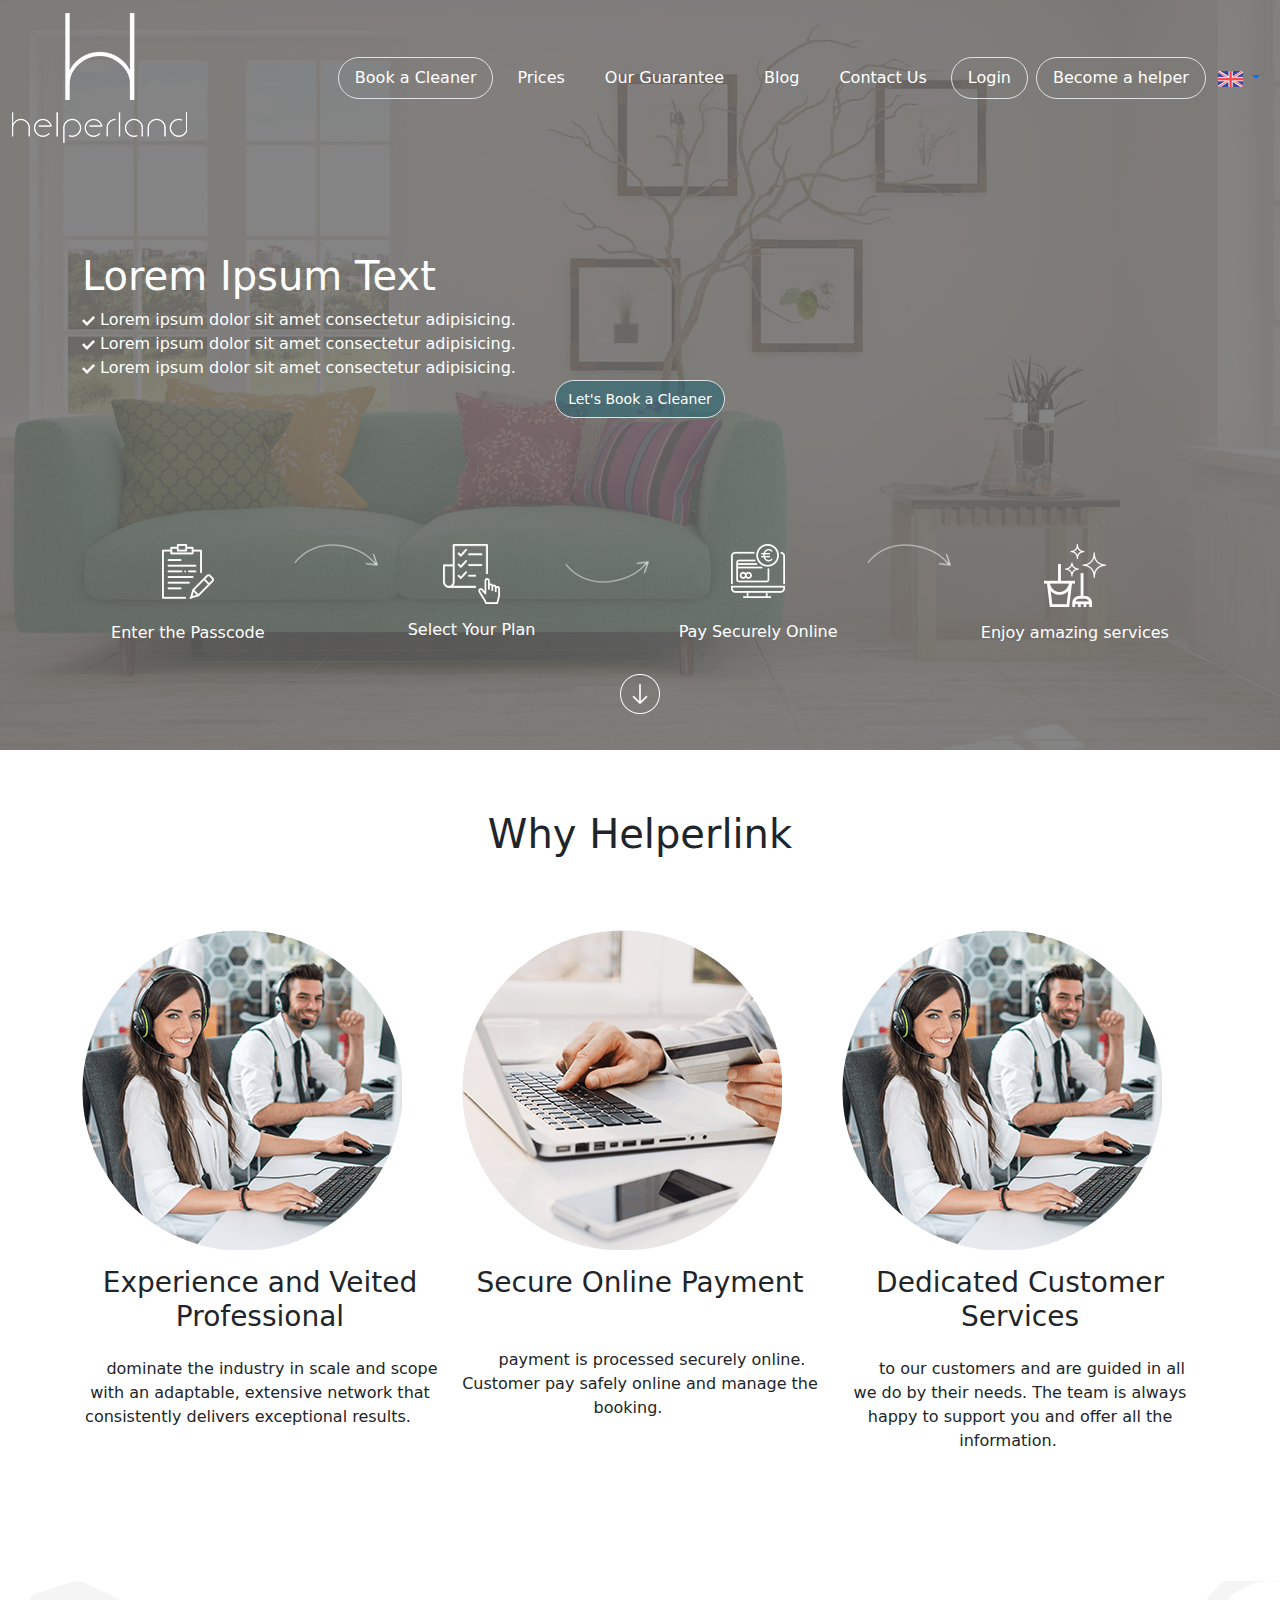
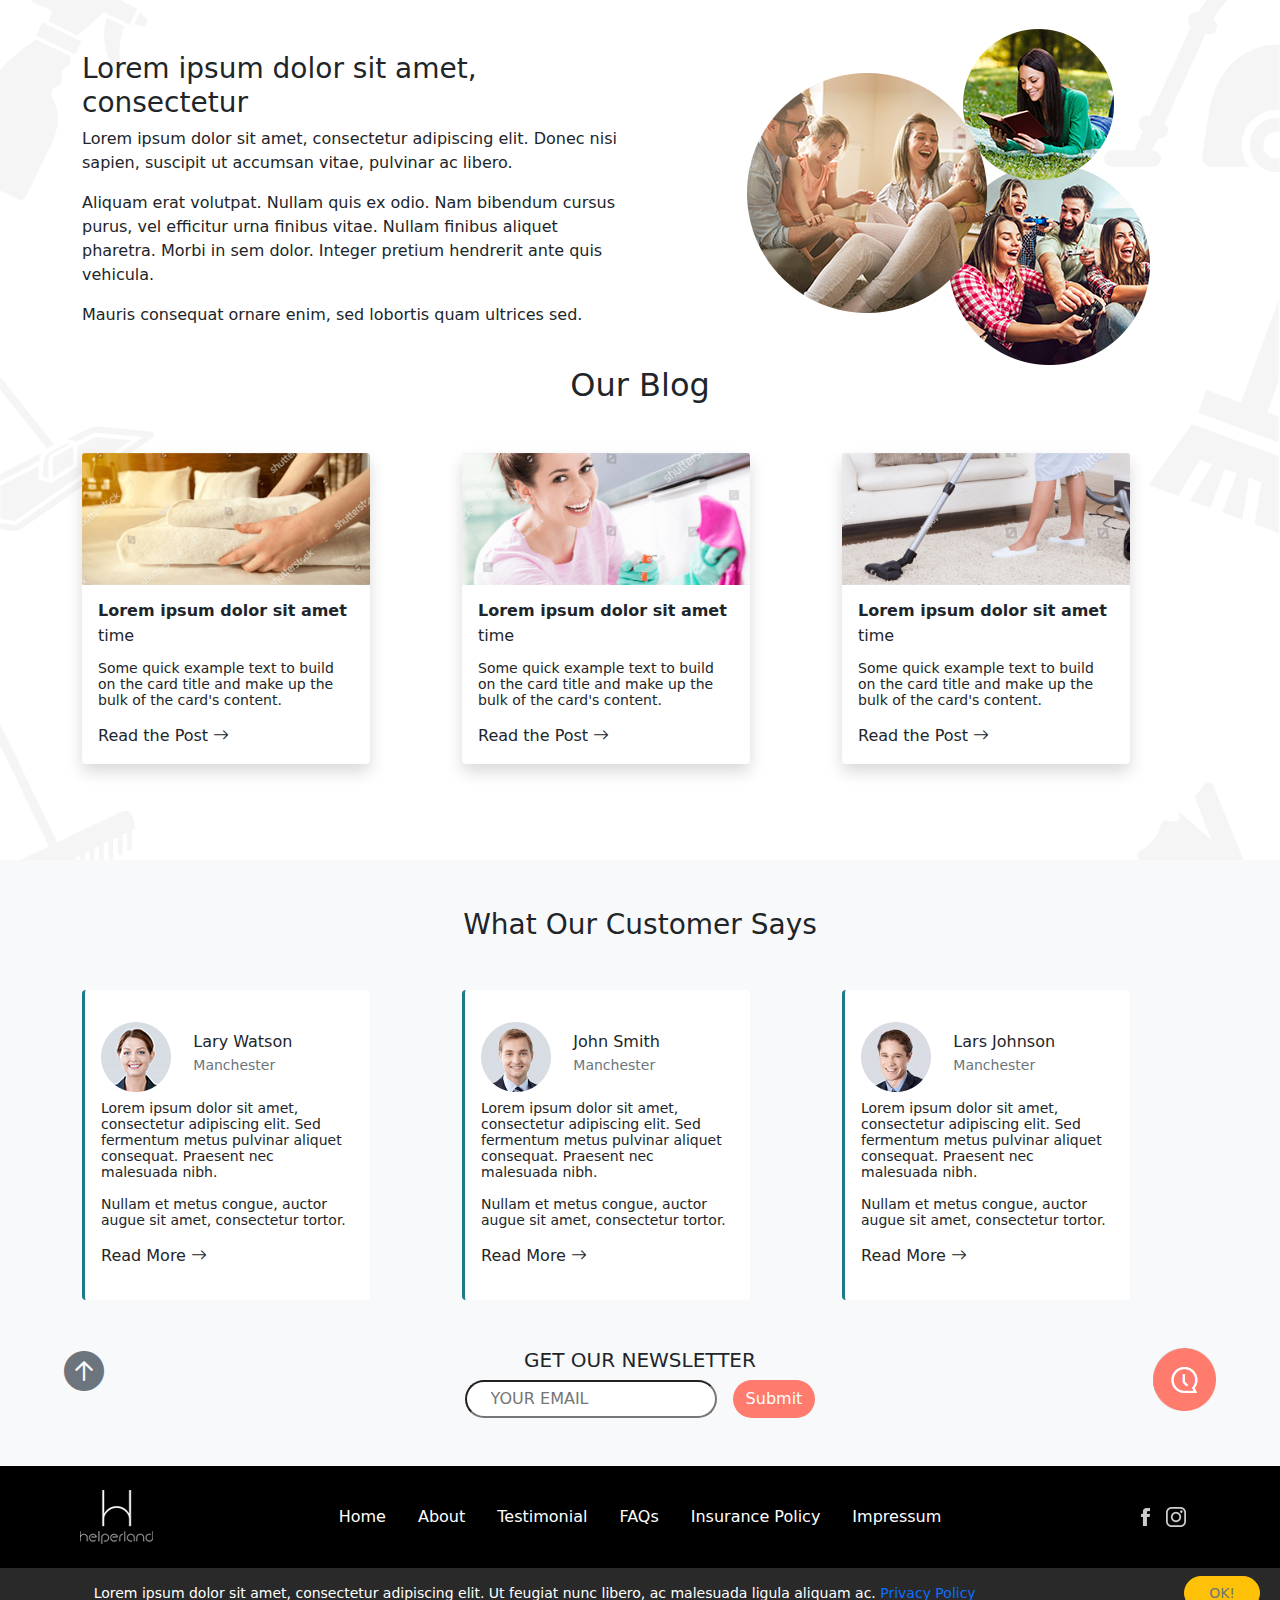
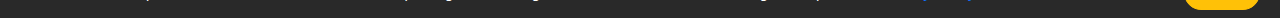
==== HTML/index.html @ d200cb98 "First Commit" ====
<!DOCTYPE html>
<html lang="en">

<head>
    <meta charset="UTF-8">
    <meta http-equiv="X-UA-Compatible" content="IE=edge">
    <meta name="viewport" content="width=device-width, initial-scale=1.0">
    <title>Helperlink - Homepage</title>
    <link rel="stylesheet" href="./assets/css/bootstrap.min.css">
    <link rel="stylesheet" href="./assets/css/bootstrap.icons-1.7.1.css">
    <link rel="stylesheet" href="./assets/css/style.css">
</head>

<body>
    <!-- ====== Header Start ======= -->
    <header class="mb-5" id="header">
        <div class="container-fluid d-flex justify-content-between py-2 mb-5">
            <!-- Logo -->
            <a class="navbar-brand logo" href="index.html">
                <img src=" assets/img/logo-large.png" alt="logo">
            </a>
            <!-- Logo -->
            <!-- ====== Navbar Start ====== -->
            <nav class="navbar navbar-expand-lg">
                <!-- Mobile Menu -->
                <button class="navbar-toggler" type="button" data-toggle="collapse"
                    data-target="#navbarSupportedContent" aria-expanded="false"><span><i class="bi bi-list"></i></span></button>
                <!-- Mobile Menu -->
                <div class="collapse navbar-collapse main-menu" id="navbarSupportedContent">
                    <ul class="navbar-nav d-flex align-items-center">
                        <li class="nav-item active p-1"><a class="nav-link text-white border border-1 rounded-pill px-3" href="#">Book a Cleaner</a></li>
                        <li class="nav-item p-1"><a class="nav-link text-white px-3" href="#">Prices</a></li>
                        <li class="nav-item p-1"><a class="nav-link text-white px-3" href="#">Our Guarantee</a></li>
                        <li class="nav-item p-1"><a class="nav-link text-white px-3" href="#">Blog</a></li>
                        <li class="nav-item p-1"><a class="nav-link text-white px-3" href="#">Contact Us</a></li>
                        <li class="nav-item p-1"><a class="nav-link text-white border border-1 rounded-pill px-3" href="#">Login</a></li>
                        <li class="nav-item p-1"><a class="nav-link text-white border border-1 rounded-pill px-3" href="#">Become a helper</a></li>
                        <li class="nav-item dropdown text-white">
                            <a class="nav-link dropdown-toggle" href="#" id="navbarDropdown" role="button" data-bs-toggle="dropdown"
                                aria-expanded="false">
                                <img src="./assets/img/ic-flag.png" alt="logo">
                            </a>
                            <ul class="dropdown-menu bg-transparent border-0" aria-labelledby="navbarDropdown">
                                <li><a class="dropdown-item" href="#"><img src="./assets/img/ic-flag.png" alt="logo"></a></li>
                                <li><a class="dropdown-item" href="#"><img src="./assets/img/ic-flag.png" alt="logo"></a></li>
                                <li><a class="dropdown-item" href="#"><img src="./assets/img/ic-flag.png" alt="logo"></a></li>
                            </ul>
                        </li>
                    </ul>
                </div>
            </nav>
            <!-- ====== Navbar End ====== -->
        </div>
        <!-- ====== Banner Text Area Start ====== -->
        <div class="container pt-5 text-white">
            <h1>Lorem Ipsum Text</h1>
            <div>
                <img src="./assets/img/ic-check.png" alt="check"><span> Lorem ipsum dolor sit amet consectetur
                    adipisicing.</span>
            </div>
            <div>
                <img src="./assets/img/ic-check.png" alt="check"><span> Lorem ipsum dolor sit amet consectetur
                    adipisicing.</span>
            </div>
            <div>
                <img src="./assets/img/ic-check.png" alt="check"><span> Lorem ipsum dolor sit amet consectetur
                    adipisicing.</span>
            </div>
        </div>
        <div class="container d-flex justify-content-center pb-5">
            <button class="btn border border-1 custom-btn text-white rounded-pill"><small>Let's Book a Cleaner</small></button>
        </div>
        <div class="container d-flex justify-content-evenly pt-5">
            <div class="text-white text-center">
                <img src="./assets/img/step-1.png" class="mb-4" alt="Step-1">
                <h6>Enter the Passcode</h6>
            </div>
            <svg xmlns="http://www.w3.org/2000/svg" xmlns:xlink="http://www.w3.org/1999/xlink" width="85" height="23">
                <image width="85" height="23"
                    xlink:href="[data-uri]" />
            </svg>
            <div class="text-white text-center">
                <img src="./assets/img/step-2.png" class="mb-3" alt="Step-1">
                <h6>Select Your Plan</h6>
            </div>
            <svg xmlns="http://www.w3.org/2000/svg" xmlns:xlink="http://www.w3.org/1999/xlink" class="mt-3" width="85"
                height="23">
                <image width="85" height="23"
                    xlink:href="[data-uri]" />
            </svg>
            <div class="text-white text-center">
                <img src="./assets/img/step-3.png" class="mb-4" alt="Step-1">
                <h6>Pay Securely Online</h6>
            </div>
            <svg xmlns="http://www.w3.org/2000/svg" xmlns:xlink="http://www.w3.org/1999/xlink" width="85" height="23">
                <image width="85" height="23"
                    xlink:href="[data-uri]" />
            </svg>
            <div class="text-white text-center">
                <img src="./assets/img/step-4.png" class="mb-3" alt="Step-1">
                <h6>Enjoy amazing services</h6>
            </div>
        </div>
        <div class="container d-flex justify-content-center mt-4">
            <img src="./assets/img/group-18_5.png" alt="arrow_down">
        </div>
        <!-- ====== Banner Text Area End ====== -->
    </header>
    <!-- ====== Header End ======= -->

    <!-- ====== Why HelperLand Start ====== -->
    <section id="whyHelper" class="p-5">
        <h1 class="text-center mb-4">Why Helperlink</h1>
        <div class="container  pt-5">
            <div class="row">
                <div class="col">
                    <div class="image">
                        <img src="./assets/img/group-24.png" class="mb-3" alt="image">
                    </div>
                    <div class="content text-center">
                        <h3 class="mb-4">Experience and Veited Professional</h3>
                        <span class="px-4">dominate the industry in scale and scope with an adaptable, extensive network that consistently delivers exceptional results.</span>
                    </div>
                </div>
                <div class="col">
                    <div class="image">
                        <img src="./assets/img/group-23.png" class="mb-3" alt="image">
                    </div>
                    <div class="content text-center">
                        <h3 class="mb-5">Secure Online Payment</h3>
                        <span class="px-4">payment is processed securely online. Customer pay safely online and manage the booking.</span>
                    </div>
                </div>
                <div class="col">
                    <div class="image">
                        <img src="./assets/img/group-24.png" class="mb-3" alt="image">
                    </div>
                    <div class="content text-center">
                        <h3 class="mb-4">Dedicated Customer Services</h3>
                        <span class="px-4">to our customers and are guided in all we do by their needs. The team is always happy to support you and offer all the information.</span>
                    </div>
                </div>
            </div>
        </div>
    </section>
    <!-- ====== Why HelperLand End ====== -->
    <section class="pt-5 position-relative">
        <img src="./assets/img/blog-left-bg.png" class="position-absolute start-0 top-0 blog-img-1" alt="">
        <div class="container">
            <div class="row">
                <div class="col-md-6 d-flex flex-column justify-content-center">
                    <h3>Lorem ipsum dolor sit amet, consectetur</h3>
                    <p>Lorem ipsum dolor sit amet, consectetur adipiscing elit. Donec nisi sapien, suscipit ut accumsan
                        vitae, pulvinar ac libero. </p>
                    <p>Aliquam erat volutpat. Nullam quis ex odio. Nam bibendum cursus purus, vel efficitur urna finibus
                        vitae. Nullam finibus aliquet pharetra. Morbi in sem dolor. Integer pretium hendrerit ante quis
                        vehicula.</p>
                    <p>Mauris consequat ornare enim, sed lobortis quam ultrices sed.</p>
                </div>
                <div class="col-md-1"></div>
                <div class="col-md-2">
                    <img src="./assets/img/group-36.png" alt="image">
                </div>
            </div>
        </div>
        <img src="./assets/img/blog-right-bg.png" class="position-absolute end-0 top-0 blog-img-2" alt="">
    </section>

    <!-- ======  Blog Start ====== -->
    <section>
        <div class="container justify-content-center mb-5">
            <h2 class="text-center mb-5">Our Blog</h2>
            <div class="row">
                <div class="col justify-content-center">
                    <div class="card border border-0 shadow mb-5 bg-body rounded" style="width: 18rem;">
                        <img src="./assets/img/group-28.png" class="card-img-top" alt="image">
                        <div class="card-body">
                            <h6 class="card-title fw-bold">Lorem ipsum dolor sit amet</h6>
                            <p class="lh-1 card-text">time</p>
                            <p class="lh-1 card-text"><small>Some quick example text to build on the card title and make
                                    up
                                    the bulk of the card's
                                    content.</small></p>
                            <a href="#" class="text-decoration-none text-dark">Read the Post <i class="bi bi-arrow-right"></i></a>
                        </div>
                    </div>
                </div>
                <div class="col justify-content-center">
                    <div class="card border border-0 shadow mb-5 bg-body rounded" style="width: 18rem;">
                        <img src="./assets/img/group-29.png" class="card-img-top" alt="image">
                        <div class="card-body">
                            <h6 class="card-title fw-bold">Lorem ipsum dolor sit amet</h6>
                            <p class="lh-1 card-text">time</p>
                            <p class="lh-1 card-text"><small>Some quick example text to build on the card title and make
                                    up
                                    the bulk of the
                                    card's
                                    content.</small></p>
                            <a href="#" class="text-decoration-none text-dark">Read the Post <i class="bi bi-arrow-right"></i></a>
                        </div>
                    </div>
                </div>
                <div class="col justify-content-center">
                    <div class="card border border-0 shadow mb-5 bg-body rounded" style="width: 18rem;">
                        <img src="./assets/img/group-30.png" class="card-img-top" alt="image">
                        <div class="card-body">
                            <h6 class="card-title fw-bold">Lorem ipsum dolor sit amet</h6>
                            <p class="lh-1 card-text">time</p>
                            <p class="lh-1 card-text"><small>Some quick example text to build on the card title and make
                                    up
                                    the bulk of the
                                    card's
                                    content.</small></p>
                            <a href="#" class="text-decoration-none text-dark">Read the Post <i class="bi bi-arrow-right"></i></a>
                        </div>
                    </div>
                </div>
            </div>
        </div>
    </section>
    <!-- ======  Blog End ====== -->

    <!-- ====== What our Customer Says Start ====== -->
    <section class="bg-light py-5 position-relative">
        <a href="#" class="text-secondary custom-position-1"><h1><i class="bi bi-arrow-up-circle-fill"></h1></i></a>
        <div class="container">
            <h3 class="text-center mb-5">What Our Customer Says</h3>
            <div class="row">
                <div class="col">
                    <div class="card py-3 custom-border" style="width: 18rem;">
                        <div class="card-body">
                        <div class="row">
                            <div class="col-4">
                                <img src="./assets/img/group-31.png" alt="image">
                            </div>
                            <div class="col d-flex flex-column justify-content-center">
                                <h6 class="card-title">Lary Watson</h6>
                                <h6 class="card-subtitle mb-2 text-muted"><small>Manchester</small></h6>
                            </div>
                            </div>
                            <p class="card-text lh-1 mt-2"><small>Lorem ipsum dolor sit amet, consectetur adipiscing
                                    elit. Sed fermentum metus pulvinar aliquet consequat. Praesent nec malesuada
                                    nibh.</small></p>
                            <p class="card-text lh-1"><small>Nullam et metus congue, auctor augue sit amet, consectetur
                                    tortor.</small></p>
                            <a href="#" class="card-link text-decoration-none text-dark d-flex align-items-center">Read More&nbsp;<i class="bi bi-arrow-right"></i></a>
                        </div>
                    </div>
                </div>
                <div class="col">
                    <div class="card py-3 custom-border" style="width: 18rem;">
                        <div class="card-body">
                            <div class="row">
                                <div class="col-4">
                                    <img src="./assets/img/group-32.png" alt="image">
                                </div>
                                <div class="col d-flex flex-column justify-content-center">
                                    <h6 class="card-title">John Smith</h6>
                                    <h6 class="card-subtitle mb-2 text-muted"><small>Manchester</small></h6>
                                </div>
                            </div>
                            <p class="card-text lh-1 mt-2"><small>Lorem ipsum dolor sit amet, consectetur adipiscing
                                    elit. Sed fermentum metus pulvinar aliquet consequat. Praesent nec malesuada
                                    nibh.</small></p>
                            <p class="card-text lh-1"><small>Nullam et metus congue, auctor augue sit amet, consectetur
                                    tortor.</small></p>
                            <a href="#" class="card-link text-decoration-none text-dark d-flex align-items-center">Read More&nbsp;<i class="bi bi-arrow-right"></i></a>
                        </div>
                    </div>
                </div>
                <div class="col">
                    <div class="card py-3 custom-border" style="width: 18rem;">
                        <div class="card-body">
                            <div class="row">
                                <div class="col-4">
                                    <img src="./assets/img/group-33.png" alt="image">
                                </div>
                                <div class="col d-flex flex-column justify-content-center">
                                    <h6 class="card-title">Lars Johnson</h6>
                                    <h6 class="card-subtitle mb-2 text-muted"><small>Manchester</small></h6>
                                </div>
                            </div>
                            <p class="card-text lh-1 mt-2"><small>Lorem ipsum dolor sit amet, consectetur adipiscing
                                    elit. Sed fermentum metus pulvinar aliquet consequat. Praesent nec malesuada
                                    nibh.</small></p>
                            <p class="card-text lh-1"><small>Nullam et metus congue, auctor augue sit amet, consectetur
                                    tortor.</small></p>
                            <a href="#" class="card-link text-decoration-none text-dark d-flex align-items-center">Read More&nbsp;<i class="bi bi-arrow-right"></i></a>
                        </div>
                    </div>
                </div>
            </div>
        </div>
        <img src="./assets/img/layer-598.png" class="custom-position-2" alt="image">
    </section>
    <!-- ====== What our Customer Says End ====== -->

    <!-- ====== Footer Start ====== -->
    <footer class="footer">
        <div class="container-fluid bg-light pb-5">
            <div class="d-flex flex-column align-items-center">
                <div>
                    <h5>GET OUR NEWSLETTER</h5>
                </div>
                <div class="d-flex">
                    <input type="email" class="rounded-pill px-4 py-1 mx-2" placeholder="YOUR EMAIL">
                    <button class="btn bg-custom-danger text-white rounded-pill mx-2">Submit</button>
                </div>
            </div>
        </div>
        <div class="container-fluid bg-custom-black p-4">
            <div class="row">
                <div class="col-2 d-flex align-items-center justify-content-center">
                    <img src="./assets/img/logo-small.png" alt="logo">
                </div>
                <div class="col-8 d-flex align-items-center justify-content-center">
                    <ul class="nav">
                        <li class="nav-item"><a class="nav-link active text-white" aria-current="page" href="#">Home</a>
                        </li>
                        <li class="nav-item"><a class="nav-link text-white" href="#">About</a></li>
                        <li class="nav-item"><a class="nav-link text-white" href="#">Testimonial</a></li>
                        <li class="nav-item"><a class="nav-link text-white" href="#">FAQs</a></li>
                        <li class="nav-item"><a class="nav-link text-white" href="#">Insurance Policy</a></li>
                        <li class="nav-item"><a class="nav-link text-white" href="#">Impressum</a></li>
                    </ul>
                </div>
                <div class="col-2 d-flex align-items-center justify-content-center">
                    <img src="./assets/img/ic-facebook.png" class="px-2" alt="facebook">
                    <img src="./assets/img/ic-instagram.png" class="px-2" alt="instagram">
                </div>
            </div>
        </div>
        <div class="container-fluid bg-grey">
            <div class="row p-2">
                <div class="col-10 d-flex justify-content-center align-items-center">
                    <span class="text-center text-white">
                        <small>Lorem ipsum dolor sit amet, consectetur adipiscing elit. Ut feugiat nunc libero, ac
                            malesuada ligula aliquam ac.
                            <a href="#" class="text-decoration-none"> Privacy Policy</a></small>
                    </span>
                </div>
                <div class="col-2 d-flex justify-content-end">
                    <button class="btn btn-warning rounded-pill py-1 px-4 text-secondary"><small>OK!</small></button>
                </div>
            </div>
        </div>
    </footer>
    <!-- ====== Footer End ====== -->
    <script src="./assets/js/bootstrap.min.js"></script>
    <script src="./assets/js/main.js"></script>
    <script src="./assets/js/jquery-3.5.1.js"></script>
</body>

</html>
---- HTML/assets/css/style.css ----
html{
    scroll-behavior: smooth;
}
body{
    overflow-x: hidden;
}

#header::before{ 
    content: "";
    position: absolute;
    background: url('../img/Landing-Page-background-image.png') no-repeat center center/cover;
    height: 750px;
    top:0px;
    left:0px;
    width: 100%;
    z-index: -1;
    opacity:0.89;
}

#whyHelper{
    margin-bottom: 80px;
}

.custom-btn{
    background-color: rgba(0, 96, 114, .4);
    margin-bottom: 30px;
}
.custom-btn:hover{
    background-color: rgba(0, 96, 114);
}
.custom-border{
    border-style: none none none solid;
    border-left: 3px solid #1D7A8C;
}
.blog-img-1, .blog-img-2{
    z-index: -1;
}
.custom-position-1{
    position: absolute;
    top: 100%;
    left: 5%;
}
.custom-position-2{
    position: absolute;
    top: 100%;
    right: 5%;
}
.bg-custom-danger{
    background-color: #FF7B6D;
}
.bg-custom-black{
    background-color: #000000;
}
.bg-grey{
    background-color: #292929;
}
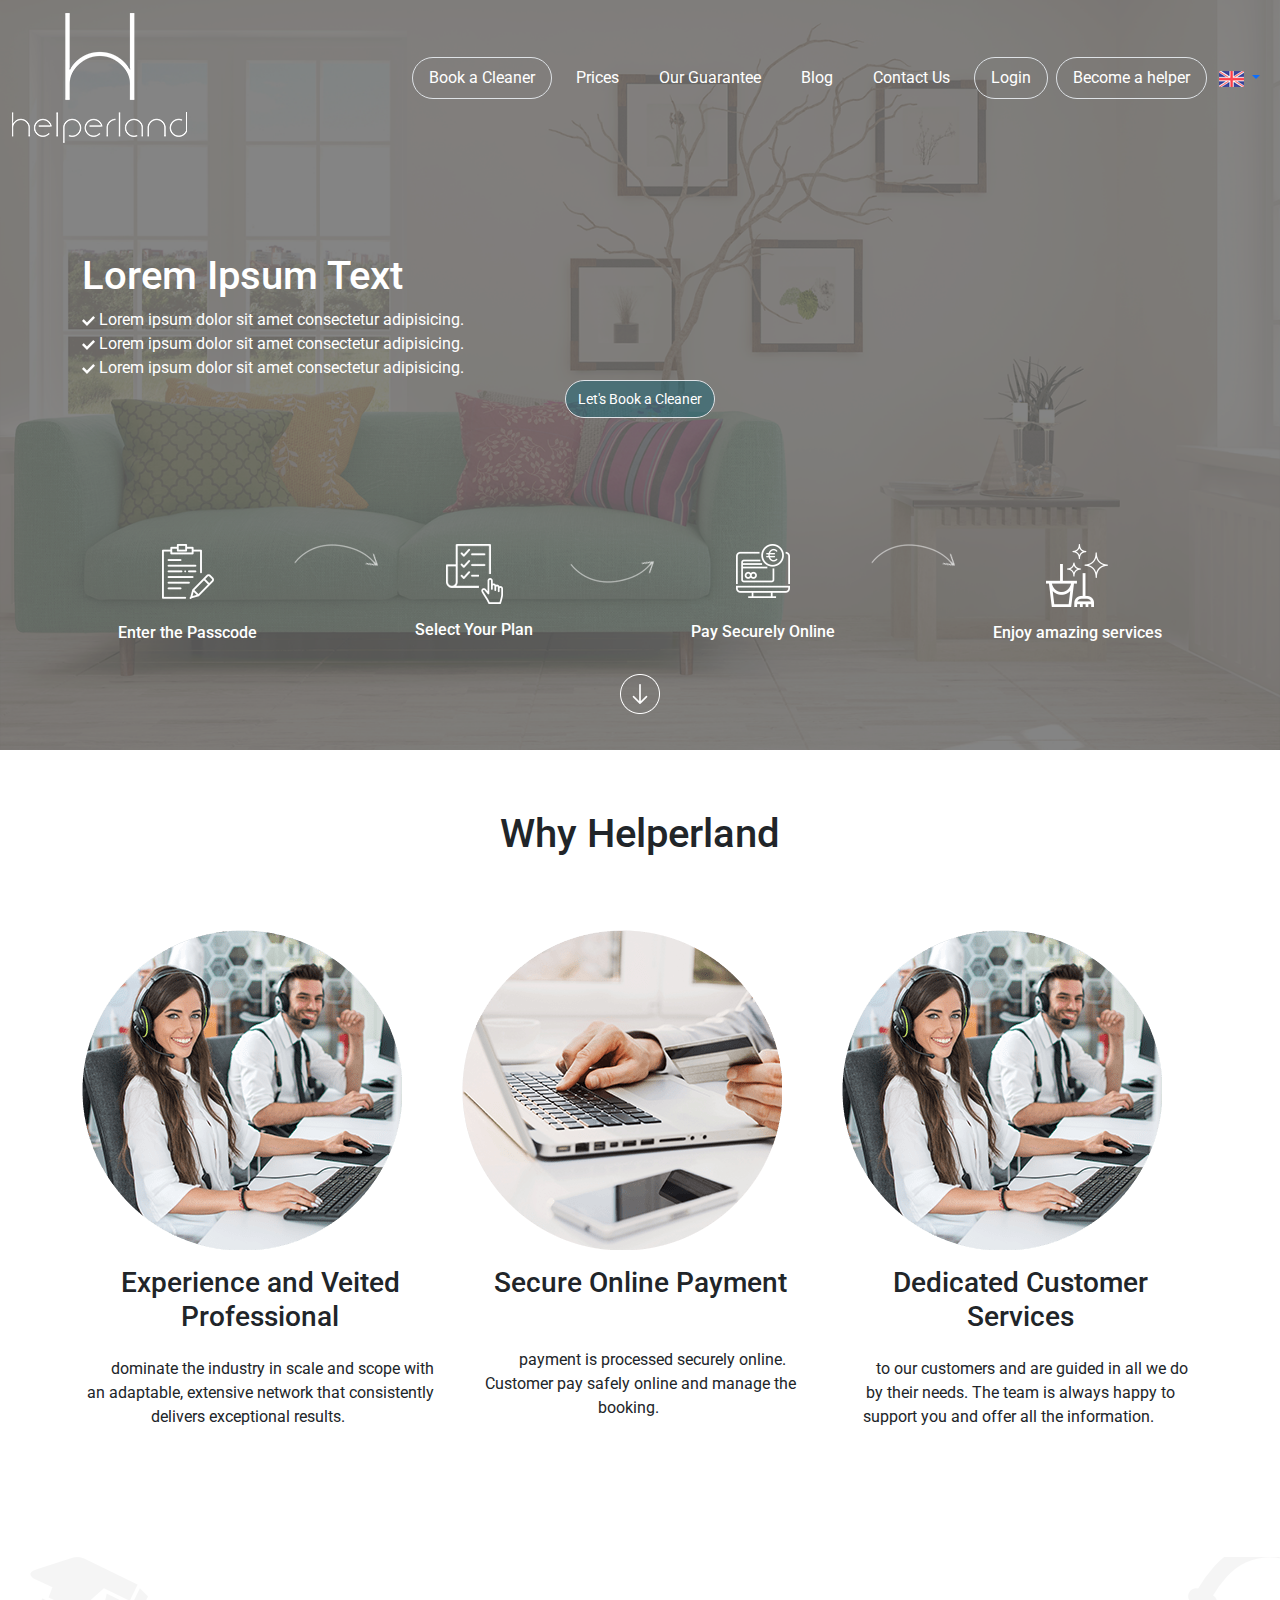
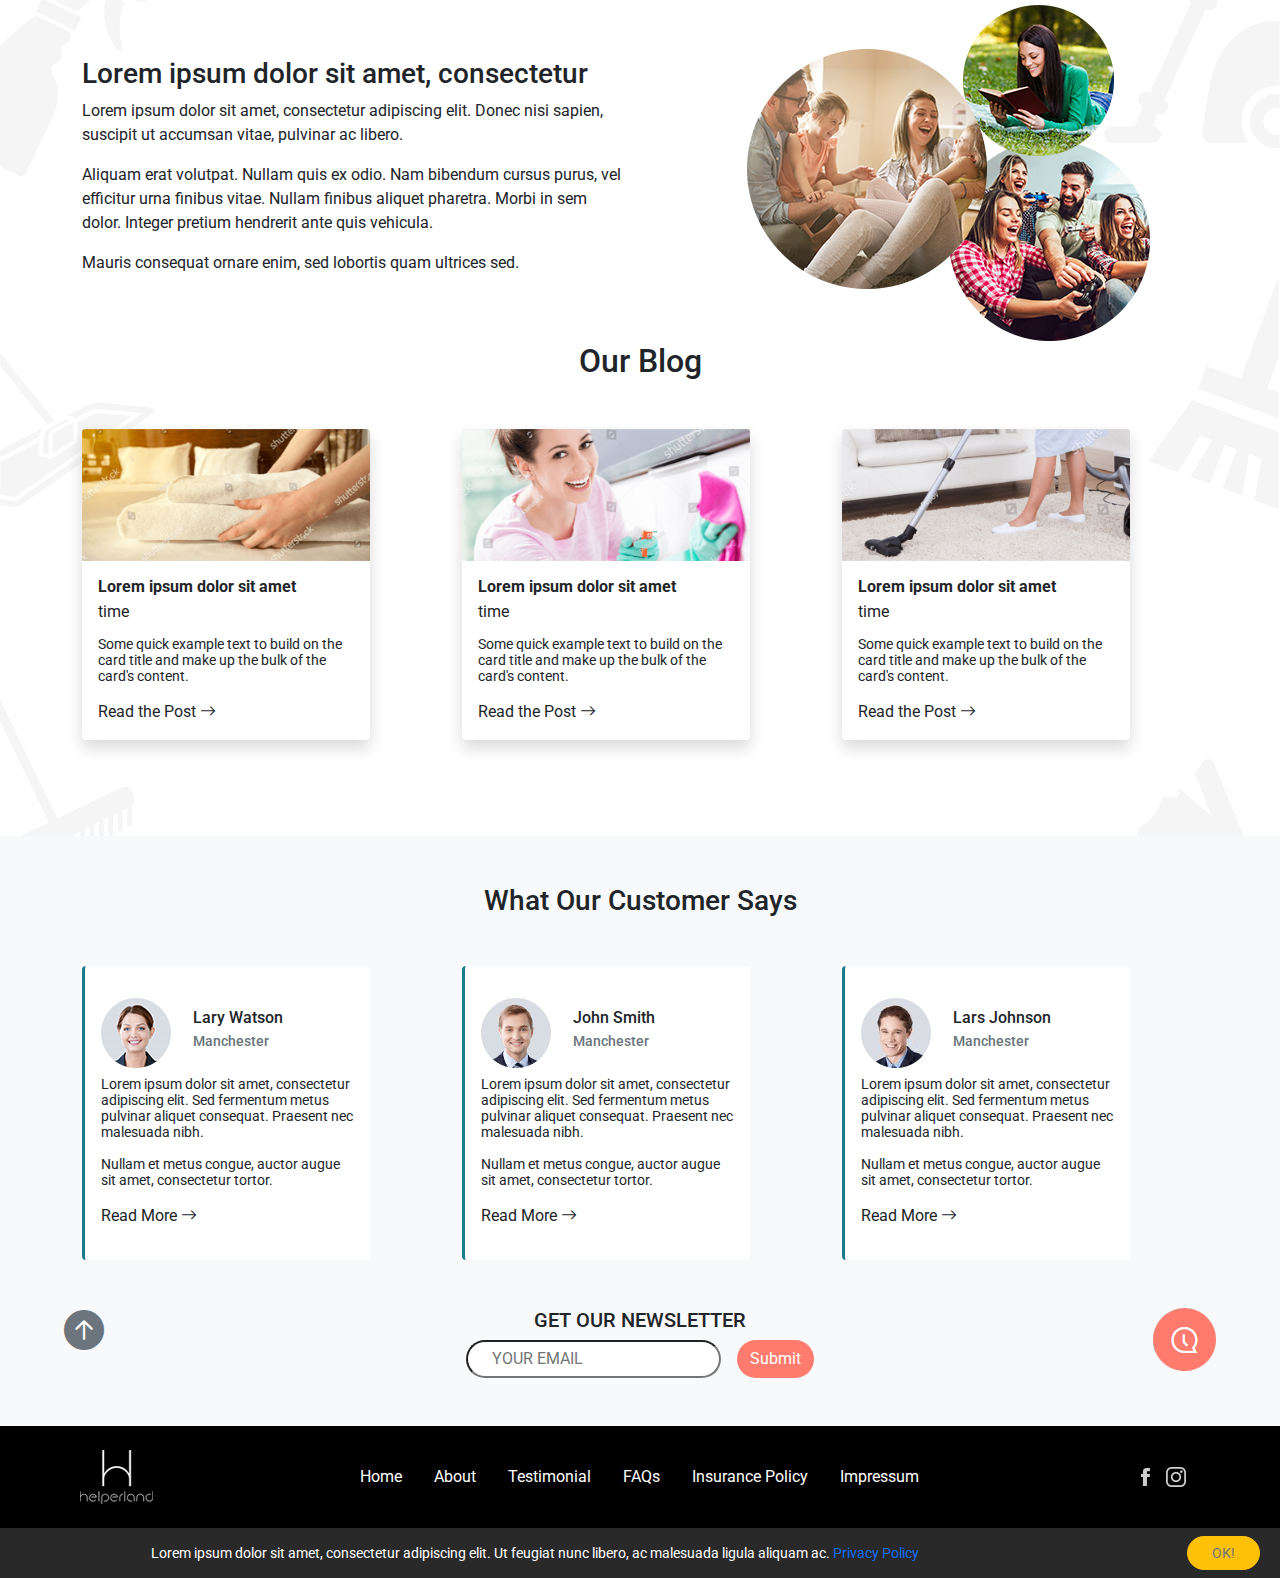
==== commit ecb33cbc: "Fifth Commit" ====
--- a/HTML/index.html
+++ b/HTML/index.html
@@ -5,10 +5,13 @@
     <meta charset="UTF-8">
     <meta http-equiv="X-UA-Compatible" content="IE=edge">
     <meta name="viewport" content="width=device-width, initial-scale=1.0">
-    <title>Helperlink - Homepage</title>
+    <title>Helperland - Homepage</title>
     <link rel="stylesheet" href="./assets/css/bootstrap.min.css">
     <link rel="stylesheet" href="./assets/css/bootstrap.icons-1.7.1.css">
     <link rel="stylesheet" href="./assets/css/style.css">
+    <link rel="preconnect" href="https://fonts.googleapis.com">
+    <link rel="preconnect" href="https://fonts.gstatic.com" crossorigin>
+    <link href="https://fonts.googleapis.com/css2?family=Roboto:wght@400;700&display=swap" rel="stylesheet">
 </head>
 
 <body>
@@ -68,7 +71,7 @@
             </div>
         </div>
         <div class="container d-flex justify-content-center pb-5">
-            <button class="btn border border-1 custom-btn text-white rounded-pill"><small>Let's Book a Cleaner</small></button>
+            <button class="btn border border-1 custom-btn-home text-white rounded-pill"><small>Let's Book a Cleaner</small></button>
         </div>
         <div class="container d-flex justify-content-evenly pt-5">
             <div class="text-white text-center">
@@ -110,7 +113,7 @@
 
     <!-- ====== Why HelperLand Start ====== -->
     <section id="whyHelper" class="p-5">
-        <h1 class="text-center mb-4">Why Helperlink</h1>
+        <h1 class="text-center mb-4">Why Helperland</h1>
         <div class="container  pt-5">
             <div class="row">
                 <div class="col">
--- a/HTML/assets/css/style.css
+++ b/HTML/assets/css/style.css
@@ -3,6 +3,7 @@
 }
 body{
     overflow-x: hidden;
+    font-family: 'Roboto', sans-serif;
 }
 
 #header::before{ 
@@ -21,8 +22,10 @@
     margin-bottom: 80px;
 }
 
-.custom-btn{
-    background-color: rgba(0, 96, 114, .4);
+/* Home Page Customs */
+
+.custom-btn-home{
+    background-color: #00607266;
     margin-bottom: 30px;
 }
 .custom-btn:hover{
@@ -45,6 +48,187 @@
     top: 100%;
     right: 5%;
 }
+
+/* FAQ Customs */
+.hr-line {
+    width: 62px;
+    position: relative;
+    margin: 15px;
+    border-bottom: 1px solid #CCCCCC;
+}
+.hr-img {
+    position: relative;
+    top: 3px;
+    color: #ff0000;
+}
+#main-body{
+    width: 1000px;
+    margin: auto;
+}
+.custom_accordion_btn {
+    display: flex;
+    align-items: center;
+    cursor: pointer;
+    padding: 18px;
+    width: 100%;
+    text-align: left;
+    transition: 0.4s;
+}
+.active_btn,
+.custom_accordion_btn:hover {
+    background-color: #ccc;
+}.panel {
+    padding: 0 18px;
+    background-color: white;
+    display: none;
+    overflow: hidden;
+}
+.custom-navigation{
+    text-align: center;
+    border-bottom: 2px solid #1D7A8C;
+    padding-bottom: 0;
+}
+.custom-navigation .items{
+    display: inline-block;
+    width: 48%;
+    padding: 10px;
+}
+#item-1{
+    background-color: #1D7A8C;
+    color: white;
+}
+
+/* Prices Customs */
+#price{
+    width: 550px;
+    margin: auto;
+    background: #000;
+}
+#price .one-time{
+    background-color: #1D7A8C;
+    padding: 10px;
+}
+#price .text-area-box{
+    border: 1px solid #B0C9CE;
+    border-top: 0;
+    margin-top: -10px;
+    padding: 20px 0;
+}
+#price .text-area-box .text-area{
+    width: 300px;
+    text-align: left;
+    margin: auto;
+}
+#price .text-area-box .text-area i{
+    color: #1D7A8C;
+    font-weight: bold;
+}
+
+#extra-services{
+    width: 1140px;
+    margin: auto;
+    border-top: 1px solid #B0C9CE;
+}
+#extra-services .sect .img{
+    display: flex;
+    justify-content: center;
+    align-items: center;
+    border: 1px solid #B0C9CE;
+    border-radius: 50%;
+    height: 108px;
+    width: 108px;
+}
+#extra-services .sect span{
+    color: #1D7A8C;
+    font-weight: bold;
+}
+#what-we-include{
+    background-color: #F6F6F6;
+}
+#what-we-include .custom_accordion_item{
+    margin-left: -8px;
+}
+
+
+/* Contact Us Customs */
+#get-in-touch .custom-border-contact{
+    border-top: 1px solid #E1E1E1;
+}
+#get-in-touch form{
+    width: 620px;
+}
+#get-in-touch form textarea{
+    height: 146px;
+}
+#get-in-touch form button{
+    background-color: #1D7A8C;
+    color: white;
+}
+#map .pin{
+    position: absolute;
+    top: 145px;
+    left: 605px;
+}
+
+/* About Us Customs */
+.desc .custom-container-about{
+    width: 982px;
+    margin: auto;
+}
+
+/* Become a provider Customs */
+#pro-header{
+    background: url('../img/become-a-pro-banner.png') no-repeat center center/cover;
+    height: 100vh;
+}
+#how_it_works{
+    width: 55%;
+    margin: auto;
+}
+#how_it_works .container .row a{
+    text-decoration: none;
+    color: black;
+}
+
+/* Upcoming Services Customs */
+#upcoming_header{
+    background-color: #525252;
+}
+#upcoming_header .notification{
+   border-left: 1px solid #FFFFFF;
+   padding: 0 15px;
+}
+#upcoming_header .admin{
+   border-left: 1px solid #FFFFFF;
+   padding: 0 15px;
+   color: white;
+}
+#welcome_sec{
+    background-color: #F9F9F9;
+}
+#upcoming_main_Sec .list{
+    background-color: #1D7A8C;
+    color: #FFFFFF;
+    width: 20vw;
+    height: 110vh;
+}
+#upcoming_main_Sec .list hr{
+    width: 100%;
+}
+#upcoming_main_Sec .table{
+    color: #646464;
+}
+#upcoming_main_Sec .table thead{
+    background-color: #F9F9F9;
+}
+#upcoming_main_Sec .table .btn{
+    background-color: #FF6B6B;
+    color: #FFFFFF;
+}
+/* Custom Backgrounds */
+.bg-custom-blue{
+    background-color: #00607266;
+}
 .bg-custom-danger{
     background-color: #FF7B6D;
 }
